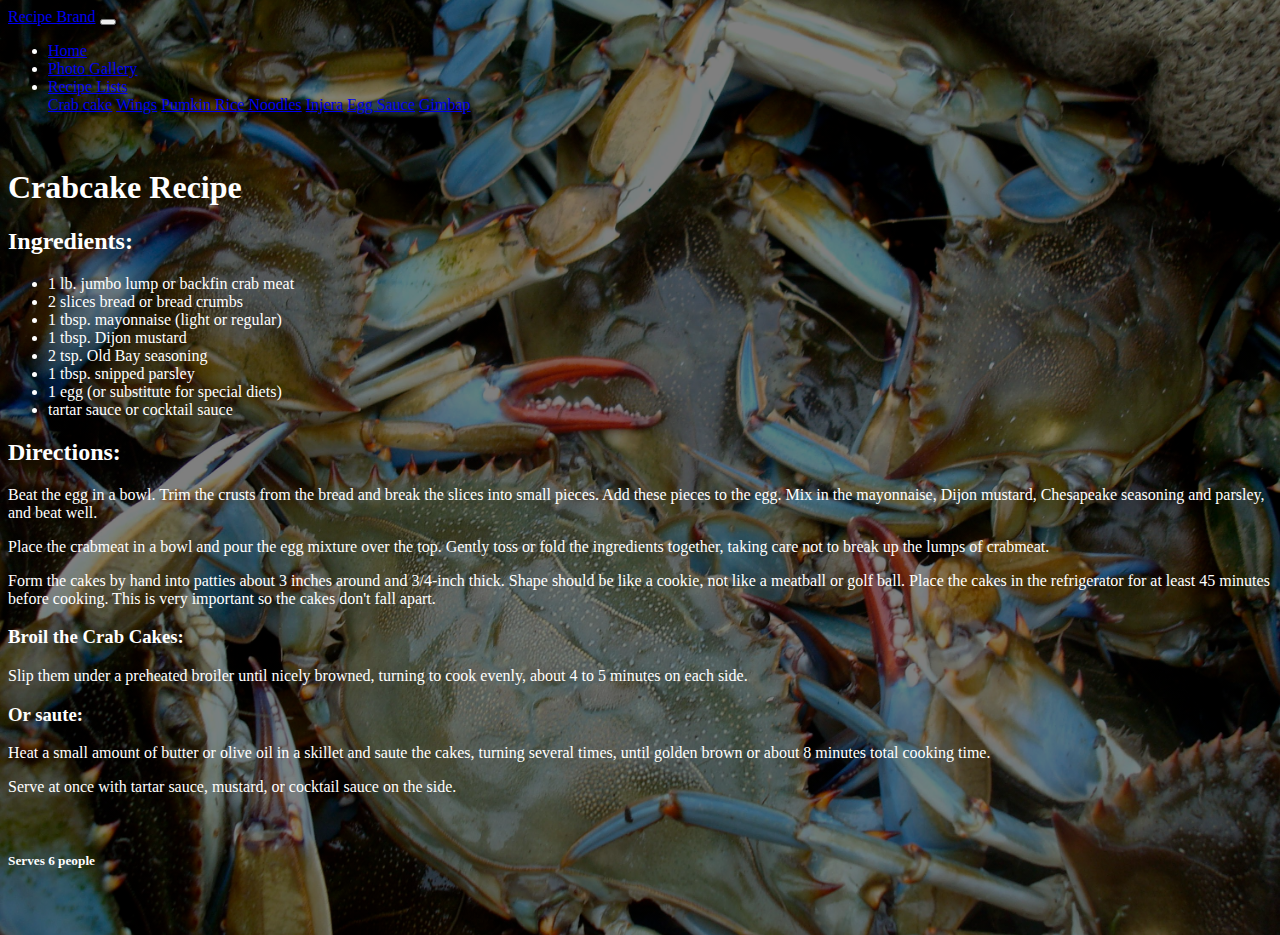
==== CrabCake.html @ 44c77229 ""first commit"" ====
<!DOCTYPE html>
<html lang="en">
<head>
    <meta charset="UTF-8">
    <title>Crab Cake</title>

    <link rel="stylesheet" href="https://stackpath.bootstrapcdn.com/bootstrap/4.1.1/css/bootstrap.min.css"
          integrity="sha384-WskhaSGFgHYWDcbwN70/dfYBj47jz9qbsMId/iRN3ewGhXQFZCSftd1LZCfmhktB" crossorigin="anonymous">
    <link rel="stylesheet" href="css/style.css">
    <link rel="stylesheet" href="css/CrabCake.css">
</head>

<body>
<div>
    <nav class="navbar navbar-expand-lg navbar-dark bg-dark">
        <a class="navbar-brand" href="Index.html">Recipe Brand</a>
        <button class="navbar-toggler" type="button" data-toggle="collapse" data-target="#navbarNavDropdown" aria-controls="navbarNavDropdown" aria-expanded="false" aria-label="Toggle navigation">
            <span class="navbar-toggler-icon"></span>
        </button>
        <div class="collapse navbar-collapse" id="navbarNavDropdown">
            <ul class="navbar-nav">
                <li class="nav-item">
                    <a class="nav-link" href="Index.html">Home</a>
                </li>
                <li class="nav-item">
                    <a class="nav-link" href="Gallery.html">Photo Gallery</a>
                </li>

                <li class="nav-item dropdown">
                    <a class="nav-link dropdown-toggle active" href="#" id="navbarDropdownMenuLink" data-toggle="dropdown" aria-haspopup="true" aria-expanded="false">
                        Recipe Lists
                    </a>
                    <div class="dropdown-menu bg-dark" aria-labelledby="navbarDropdownMenuLink ">
                        <a class="dropdown-item text-light " href="CrabCake.html">Crab cake</a>
                        <a class="dropdown-item text-light " href="wings.html">Wings</a>
                        <a class="dropdown-item text-light " href="Pumkin.html">Pumkin Rice Noodles</a>
                        <a class="dropdown-item text-light " href="Injera.html">Injera</a>
                        <a class="dropdown-item text-light" href="EggSauce.html">Egg Sauce</a>
                        <a class="dropdown-item text-light" href="Gimbap.html">Gimbap</a>
                    </div>
                </li>
            </ul>
        </div>
    </nav>
</div>

<div class="container">
    <br>
    <h1 class="text-center">Crabcake Recipe</h1>
    <h2>Ingredients:</h2>
    <ul>
    <li>1 lb. jumbo lump or backfin crab meat</li>
    <li>2 slices bread or bread crumbs</li>
    <li>1 tbsp. mayonnaise (light or regular)</li>
    <li>1 tbsp. Dijon mustard</li>
    <li>2 tsp. Old Bay seasoning</li>
    <li>1 tbsp. snipped parsley </li>
    <li>1 egg (or substitute for special diets)</li>
    <li>tartar sauce or cocktail sauce</li>
</ul>

    <div class="row">
        <div class="col-sm-8">
<h2>Directions:</h2>
<p>
    Beat the egg in a bowl. Trim the crusts from the bread and break the slices into small pieces. Add these pieces to the egg. Mix in the mayonnaise, Dijon mustard, Chesapeake seasoning and parsley, and beat well.
</p>
<p>
    Place the crabmeat in a bowl and pour the egg mixture over the top. Gently toss or fold the ingredients together, taking care not to break up the lumps of crabmeat.
</p>
<p>
    Form the cakes by hand into patties about 3 inches around and 3/4-inch thick. Shape should be like a cookie, not like a meatball or golf ball. Place the cakes in the refrigerator for at least 45 minutes before cooking. This is very important so the cakes don't fall apart.
</p>
<h3>Broil the Crab Cakes:</h3>
<p>
    Slip them under a preheated broiler until nicely browned, turning to cook evenly, about 4 to 5 minutes on each side.
</p>
<h3>Or saute:</h3>
<p>
    Heat a small amount of butter or olive oil in a skillet and saute the cakes, turning several times, until golden brown or about 8 minutes total cooking time.
</p>
<p>
    Serve at once with tartar sauce, mustard, or cocktail sauce on the side.
</p>
        </div>

        <div class="col-sm-4">
            <br>
            <h5 class="text-center"><strong>Serves 6 people</strong></h5>
            <br>
            <a href="http://www.kraftrecipes.com/recipes/southern-style-crab-cakes-cool-lime-sauce-51128.aspx" target="_blank"><img src="image/crab2.jpg" class="rounded-circle recp-img" alt=""></a>
        </div>
    </div>
</div>


<script src="https://code.jquery.com/jquery-3.3.1.slim.min.js" integrity="sha384-q8i/X+965DzO0rT7abK41JStQIAqVgRVzpbzo5smXKp4YfRvH+8abtTE1Pi6jizo" crossorigin="anonymous"></script>
<script src="https://cdnjs.cloudflare.com/ajax/libs/popper.js/1.14.3/umd/popper.min.js" integrity="sha384-ZMP7rVo3mIykV+2+9J3UJ46jBk0WLaUAdn689aCwoqbBJiSnjAK/l8WvCWPIPm49" crossorigin="anonymous"></script>
<script src="https://stackpath.bootstrapcdn.com/bootstrap/4.1.1/js/bootstrap.min.js" integrity="sha384-smHYKdLADwkXOn1EmN1qk/HfnUcbVRZyYmZ4qpPea6sjB/pTJ0euyQp0Mk8ck+5T" crossorigin="anonymous"></script>
</body>
</html>
---- css/style.css ----
.dropdown-menu a:hover{
    background-color:greenyellow ;
}
.h3{
    font-family: 'Poppins', sans-serif;
    font-size: 28px;
    text-shadow: 4px 4px 4px #aaa;
}
.hover:hover{
    background-color: #bb45e5;
}
---- css/CrabCake.css ----
body{
    background: linear-gradient(rgba(0, 0, 0, 0.5), rgba(0, 0, 0, 0.5)), url(../image/blueCrab.jpg) no-repeat left center;
    background-size: cover;
    color: #fff;
}

.recp-img{
    width: 100%;
}
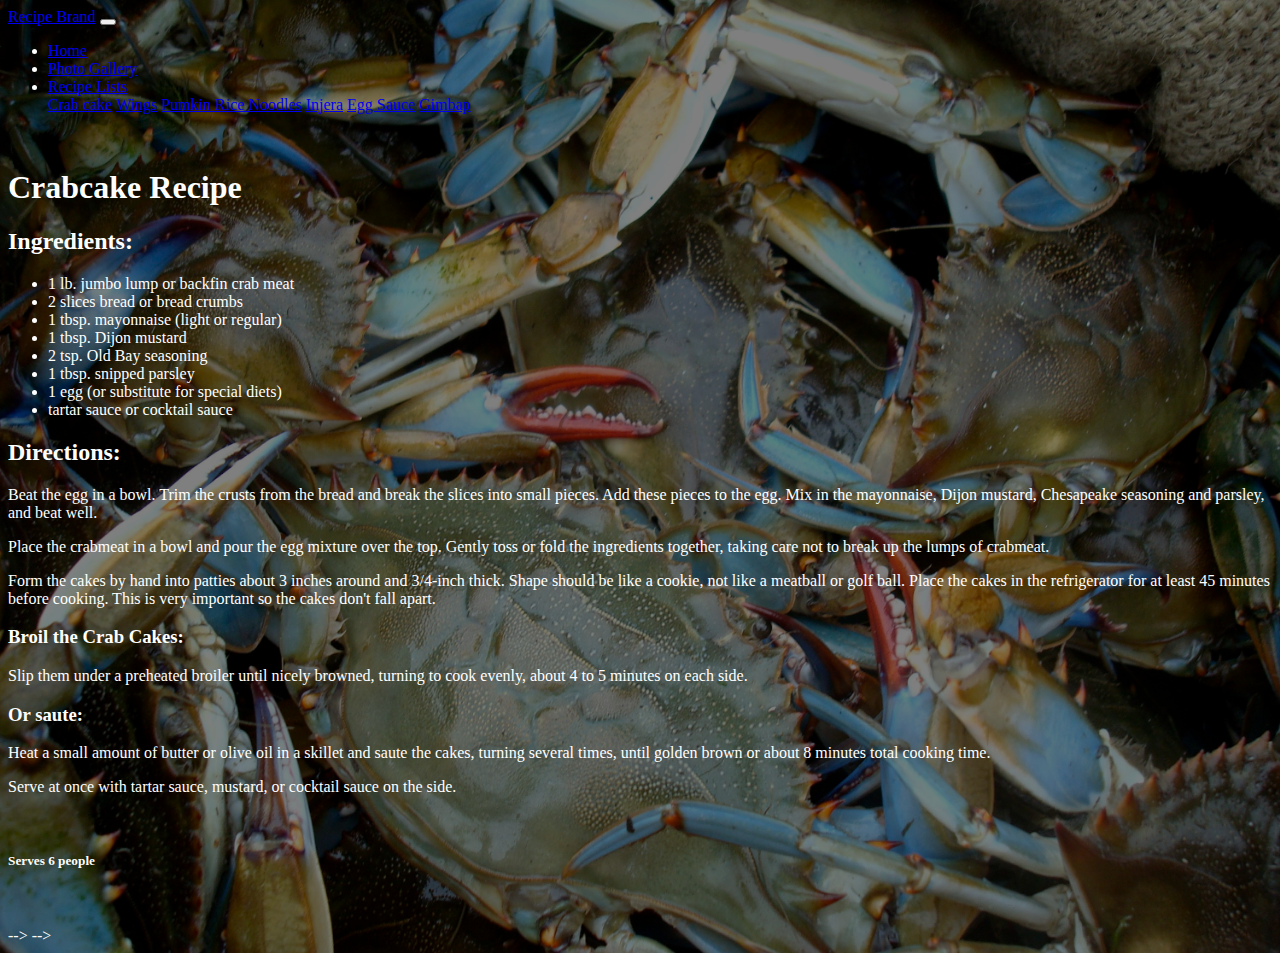
==== commit 4e66c215: "update" ====
--- a/CrabCake.html
+++ b/CrabCake.html
@@ -2,7 +2,7 @@
 <html lang="en">
 <head>
     <meta charset="UTF-8">
-    <title>Crab Cake</title>
+    <title>Crab Cake Recipe</title>
 
     <link rel="stylesheet" href="https://stackpath.bootstrapcdn.com/bootstrap/4.1.1/css/bootstrap.min.css"
           integrity="sha384-WskhaSGFgHYWDcbwN70/dfYBj47jz9qbsMId/iRN3ewGhXQFZCSftd1LZCfmhktB" crossorigin="anonymous">
@@ -11,6 +11,8 @@
 </head>
 
 <body>
+<div class="wrapper">
+    <div class="container">
 <div>
     <nav class="navbar navbar-expand-lg navbar-dark bg-dark">
         <a class="navbar-brand" href="Index.html">Recipe Brand</a>
@@ -32,8 +34,8 @@
                     </a>
                     <div class="dropdown-menu bg-dark" aria-labelledby="navbarDropdownMenuLink ">
                         <a class="dropdown-item text-light " href="CrabCake.html">Crab cake</a>
-                        <a class="dropdown-item text-light " href="wings.html">Wings</a>
-                        <a class="dropdown-item text-light " href="Pumkin.html">Pumkin Rice Noodles</a>
+                        <a class="dropdown-item text-light " href="Wings.html">Wings</a>
+                        <a class="dropdown-item text-light " href="PumpkinNoodles.html">Pumkin Rice Noodles</a>
                         <a class="dropdown-item text-light " href="Injera.html">Injera</a>
                         <a class="dropdown-item text-light" href="EggSauce.html">Egg Sauce</a>
                         <a class="dropdown-item text-light" href="Gimbap.html">Gimbap</a>
@@ -88,14 +90,14 @@
             <br>
             <h5 class="text-center"><strong>Serves 6 people</strong></h5>
             <br>
-            <a href="http://www.kraftrecipes.com/recipes/southern-style-crab-cakes-cool-lime-sauce-51128.aspx" target="_blank"><img src="image/crab2.jpg" class="rounded-circle recp-img" alt=""></a>
+            <a href="http://www.kraftrecipes.com/recipes/southern-style-crab-cakes-cool-lime-sauce-51128.aspx" target="_blank"><img src="image/" class="rounded-circle recp-img" alt=""></a>
         </div>
     </div>
 </div>
 
 
-<script src="https://code.jquery.com/jquery-3.3.1.slim.min.js" integrity="sha384-q8i/X+965DzO0rT7abK41JStQIAqVgRVzpbzo5smXKp4YfRvH+8abtTE1Pi6jizo" crossorigin="anonymous"></script>
+<script src="https://code.jquery.com/jquery-3.3.1.slim.min.js" integrity="sha384-q8i/X+965DzO0rT7abK41JStQIAqVgRVzpbzo5smXKp4YfRvH+8abtTE1Pi6jizo" crossorigin="anonymous"></script>-->
 <script src="https://cdnjs.cloudflare.com/ajax/libs/popper.js/1.14.3/umd/popper.min.js" integrity="sha384-ZMP7rVo3mIykV+2+9J3UJ46jBk0WLaUAdn689aCwoqbBJiSnjAK/l8WvCWPIPm49" crossorigin="anonymous"></script>
-<script src="https://stackpath.bootstrapcdn.com/bootstrap/4.1.1/js/bootstrap.min.js" integrity="sha384-smHYKdLADwkXOn1EmN1qk/HfnUcbVRZyYmZ4qpPea6sjB/pTJ0euyQp0Mk8ck+5T" crossorigin="anonymous"></script>
+<script src="https://stackpath.bootstrapcdn.com/bootstrap/4.1.1/js/bootstrap.min.js" integrity="sha384-smHYKdLADwkXOn1EmN1qk/HfnUcbVRZyYmZ4qpPea6sjB/pTJ0euyQp0Mk8ck+5T" crossorigin="anonymous"></script>--></div>
 </body>
 </html>--- a/css/style.css
+++ b/css/style.css
@@ -1,5 +1,5 @@
 .dropdown-menu a:hover{
-    background-color:greenyellow ;
+    background-color:cadetblue ;
 }
 .h3{
     font-family: 'Poppins', sans-serif;
@@ -7,5 +7,9 @@
     text-shadow: 4px 4px 4px #aaa;
 }
 .hover:hover{
-    background-color: #bb45e5;
+    background-color: #e5df38;
 }
+.sameSize{
+    height: 100px;
+    width: auto;
+}